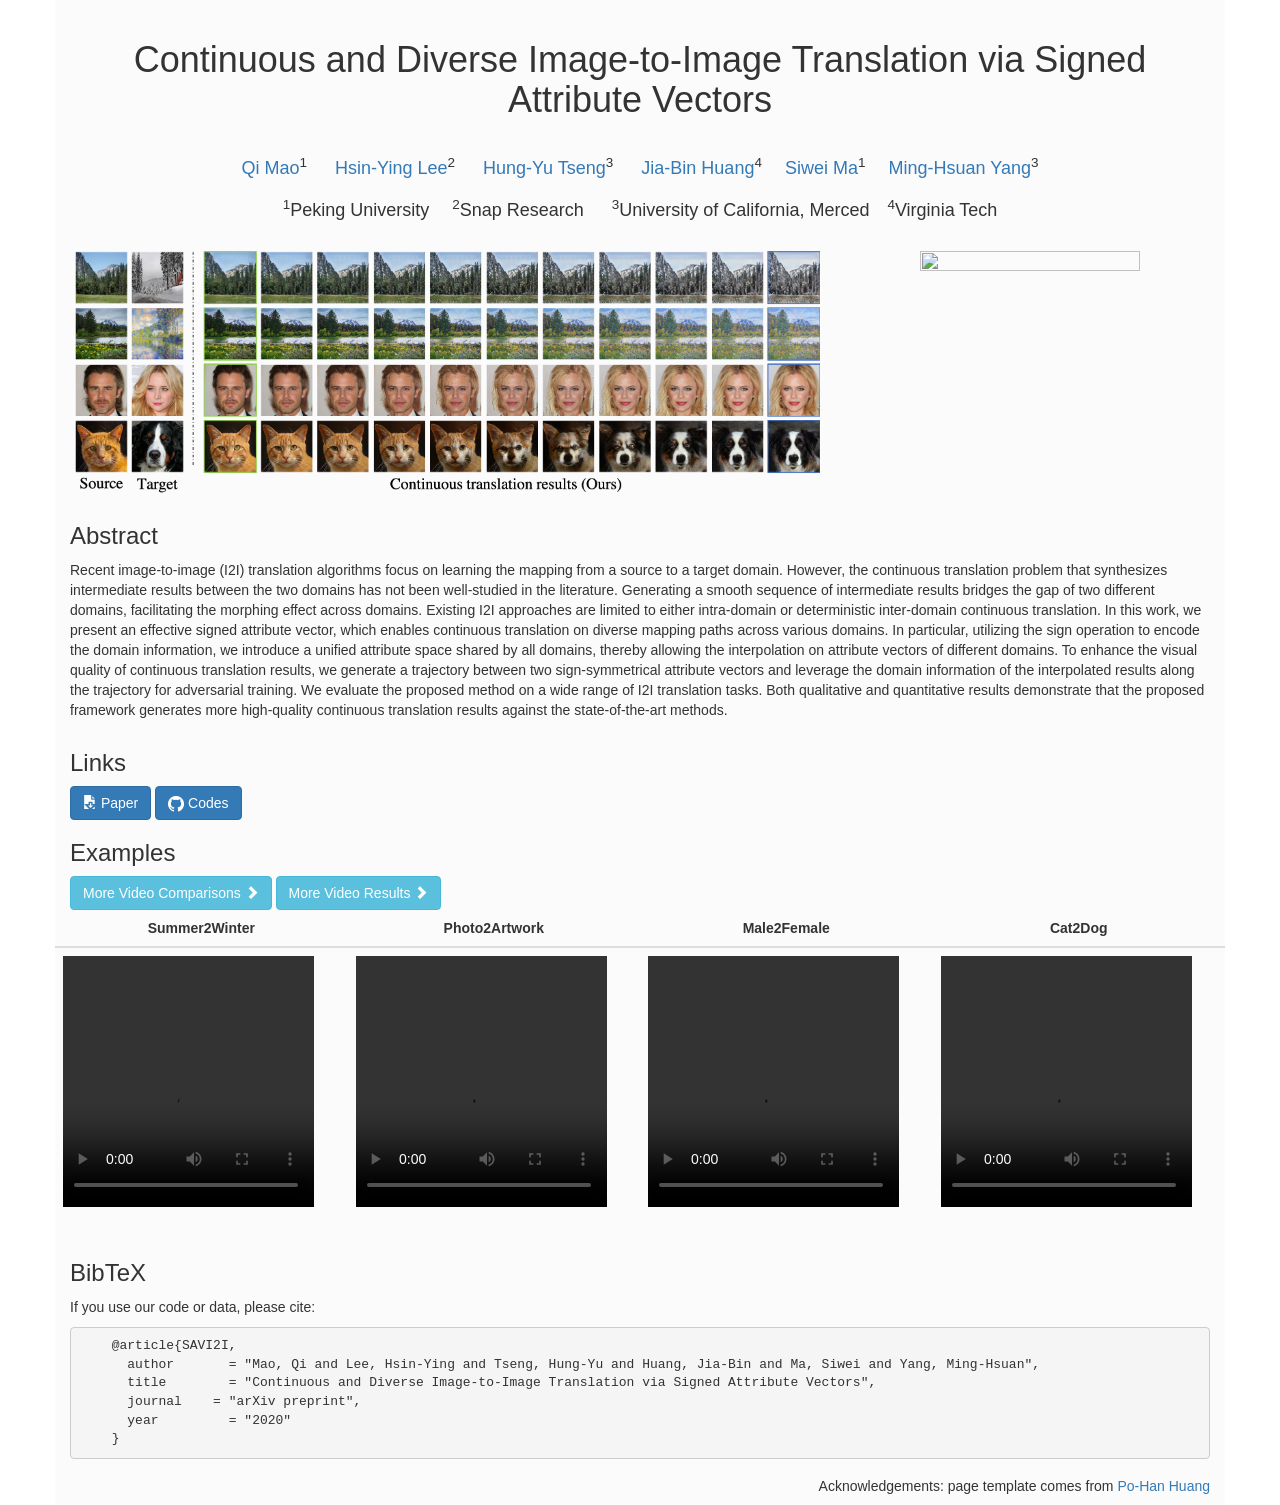
==== SAVI2I/index.html @ 9737e881 "main page finished" ====
<!DOCTYPE html>
<html lang="en">
<head>
	<meta charset="UTF-8">
	<title>Continuous and Diverse Image-to-Image Translation via Signed Attribute Vectors</title>
	<meta name="viewport" content="width=device-width, initial-scale=1.0, maximum-scale=1, user-scalable=no">
	<meta property="og:title" content="Continuous and Diverse Image-to-Image Translation via Signed Attribute Vectors">
	<meta property="og:url" content="https://helenmao.github.io/SAVI2I/index.html">
	<meta property="og:image" content="https://helenmao.github.io/SAVI2I/teaser.png">
	<meta property="og:description" content="We propose a simple yet effective signed attribute vector (SAV) that facilitates continuous translation on diverse mapping paths across multiple domains.">
	<meta name="description" content= "We propose a simple yet effective signed attribute vector (SAV) that facilitates continuous translation on diverse mapping paths across multiple domains.">
	<meta name="keywords" content="SAVI2I, Deep Learning, Image-to-Image Translation, Continuous Translation, Diverse">
	<meta name="author" content="Qi Mao">
	<!-- jQuery -->
	<script
		src="https://code.jquery.com/jquery-3.1.0.min.js"
		integrity="sha256-cCueBR6CsyA4/9szpPfrX3s49M9vUU5BgtiJj06wt/s="
		crossorigin="anonymous"></script>
	<!-- Bootstrap -->
	<link rel="stylesheet" href="https://maxcdn.bootstrapcdn.com/bootstrap/3.3.7/css/bootstrap.min.css" integrity="sha384-BVYiiSIFeK1dGmJRAkycuHAHRg32OmUcww7on3RYdg4Va+PmSTsz/K68vbdEjh4u" crossorigin="anonymous">
</head>
<body>
	<div class="container">
		<div class="row">
			<div class="col-xs-12 text-center">
				<br>
				<h1>Continuous and Diverse Image-to-Image Translation via Signed Attribute Vectors</h1>
				<br>
				<h4><a href="https://sites.google.com/view/qi-mao/">Qi&nbsp;Mao</a><sup>1</sup> &emsp; <a href="https://research.snap.com/team/hsin-ying-lee/">Hsin-Ying&nbsp;Lee</a><sup>2</sup> &emsp; <a href="https://sites.google.com/site/hytseng0509/">Hung-Yu&nbsp;Tseng</a><sup>3</sup> &emsp; <a href="https://filebox.ece.vt.edu/~jbhuang/">Jia-Bin&nbsp;Huang</a><sup>4</sup>&emsp; <a href="https://scholar.google.com/citations?user=y3YqlaUAAAAJ&hl=zh-CN">Siwei&nbsp;Ma</a><sup>1</sup>&emsp; <a href="http://faculty.ucmerced.edu/mhyang/">Ming-Hsuan&nbsp;Yang</a><sup>3</sup></h4>
			</div>
			<div class="col-xs-12 text-center">
			</div>
			<div class="col-xs-12 text-center">
			</div>
			<div class="col-xs-12 text-center">
				<h4><sup>1</sup>Peking&nbsp;University&emsp; <sup>2</sup>Snap&nbsp;Research &emsp; <sup>3</sup>University&nbsp;of&nbsp;California,&nbsp;Merced&emsp;<sup>4</sup>Virginia&nbsp;Tech</h4>
			</div>
		</div>
		<br>
		<div class="row">
			<div class="col-xs-12">
				<div class="row">
					<div class="col-xs-12 col-sm-8">
						<img class="img-responsive" src="img/teaser.png">
					</div>
					<div class="col-xs-12 col-sm-4" >
						<img class="img-responsive" src="img/teaser.gif" width="220" height="220">
					</div>
				</div>
			</div>
		</div>
		<div class="row">
			<div class="col-xs-12 text-left">
				<h3>Abstract</h3>
				<p>Recent image-to-image (I2I) translation algorithms focus on learning the mapping from a source to a target domain. However, the continuous translation problem that synthesizes intermediate results between the two domains has not been well-studied in the literature.	
					Generating a smooth sequence of intermediate results bridges the gap of two different domains, facilitating the morphing effect across domains.
					Existing I2I approaches are limited to either intra-domain or deterministic inter-domain continuous translation.
					In this work, we present an effective signed attribute vector, which enables continuous translation on diverse mapping paths across various domains.
					In particular, utilizing the sign operation to encode the domain information, we introduce a unified attribute space shared by all domains, thereby allowing the interpolation on attribute vectors of different domains.
					To enhance the visual quality of continuous translation results, we generate a trajectory between two sign-symmetrical attribute vectors and leverage the domain information of the interpolated results along the trajectory for adversarial training. 
					We evaluate the proposed method on a wide range of I2I translation tasks.
					Both qualitative and quantitative results demonstrate that the proposed framework generates more high-quality continuous translation results against the state-of-the-art methods.</p>
			</div>
		</div>
		<div class="row">
			<div class="col-xs-12 text-left">
				<h3>Links</h3>
				<a href="https://arxiv.org/abs/1804.00650">
					<button type="button" class="btn btn-primary"><span class="glyphicon glyphicon-save-file" aria-hidden="true"></span> Paper</button>
				</a>
				<a href="https://github.com/HelenMao/SAVI2I">
					<button type="button" class="btn btn-primary"><img src="img/GitHub-Mark-Light-32px.png" height="16px"> Codes</button>
				</a>
			</div>
		</div>
		<div class="row">
			<div class="col-xs-12 text-left">
				<h3>Examples</h3>
				<a href="comparison.html"><button type="button" class="btn btn-info">More Video Comparisons <span class="glyphicon glyphicon-chevron-right" aria-hidden="true"></span></button></a>
				<a href="result.html"><button type="button" class="btn btn-info">More Video Results <span class="glyphicon glyphicon-chevron-right" aria-hidden="true"></span></button></a>
			</div>
			<table class="table table-hover comparison-table">
				<thead>
					<tr>
						<th>Summer2Winter</td>
						<th>Photo2Artwork</td>
						<th>Male2Female</td>
						<th>Cat2Dog</td>
					</tr>
				</thead>
				<tbody>
					
								<tr>
									<td><div class="vidcontainer">
											<video id="glass" width="256" height="256" controls loop>
												<source src="img/s2w.mp4" type="video/mp4">
											</video>
										</div>
									</td>
									<td><div class="vidcontainer">
											<video id="glass" width="256" height="256" controls loop>
												<source src="img/p2a.mp4" type="video/mp4">
											</video>
										</div>
									</td>
									<td><div class="vidcontainer">
											<video id="glass" width="256" height="256" controls loop>
												<source src="img/m2f.mp4" type="video/mp4">
											</video>
										</div>
									</td>
									<td><div class="vidcontainer">
											<video id="glass" width="256" height="256" controls loop>
												<source src="img/c2d.mp4" type="video/mp4">
											</video>
										</div>
									</td>
								</tr>

						</tbody>
				</table>
			</div>
			
			
			
			
	
		<div class="row">
			<div class="col-xs-12 text-left">
				<h3>BibTeX</h3>
				<p>If you use our code or data, please cite:</p>
				<pre>
    @article{SAVI2I,
      author       = "Mao, Qi and Lee, Hsin-Ying and Tseng, Hung-Yu and Huang, Jia-Bin and Ma, Siwei and Yang, Ming-Hsuan",
      title        = "Continuous and Diverse Image-to-Image Translation via Signed Attribute Vectors",
      journal    = "arXiv preprint",
      year         = "2020"
    }
</pre>
			</div>
		</div>
		<div class="row">
				<div class="col-xs-12 text-right">
					<h5>Acknowledgements: page template comes from <a href="https://phuang17.github.io/DeepMVS/index.html">Po-Han&nbsp;Huang</a> </h5>
				</div>
	
	
			</div>
	</div>

	
	
	<style type="text/css">
.container {
	background-color: #FBFBFC;
}
.teaser-img {
	margin-top: 5px;
	margin-bottom: 5px;
}
.img-responsive {
	margin: auto;
}
.vidcontainer{
    width: 256px;
    height: 256px;
    overflow:hidden;
}
#glass{
    margin-left: -5px;
    margin-right: -5px;
    margin-top: -5px;
    margin-bottom: -5px;
}
.comparison-table {
	table-layout: fixed;
    word-wrap: break-word;
}
.comparison-table th {
	text-align: center;
}
	</style>
</body>
</html>
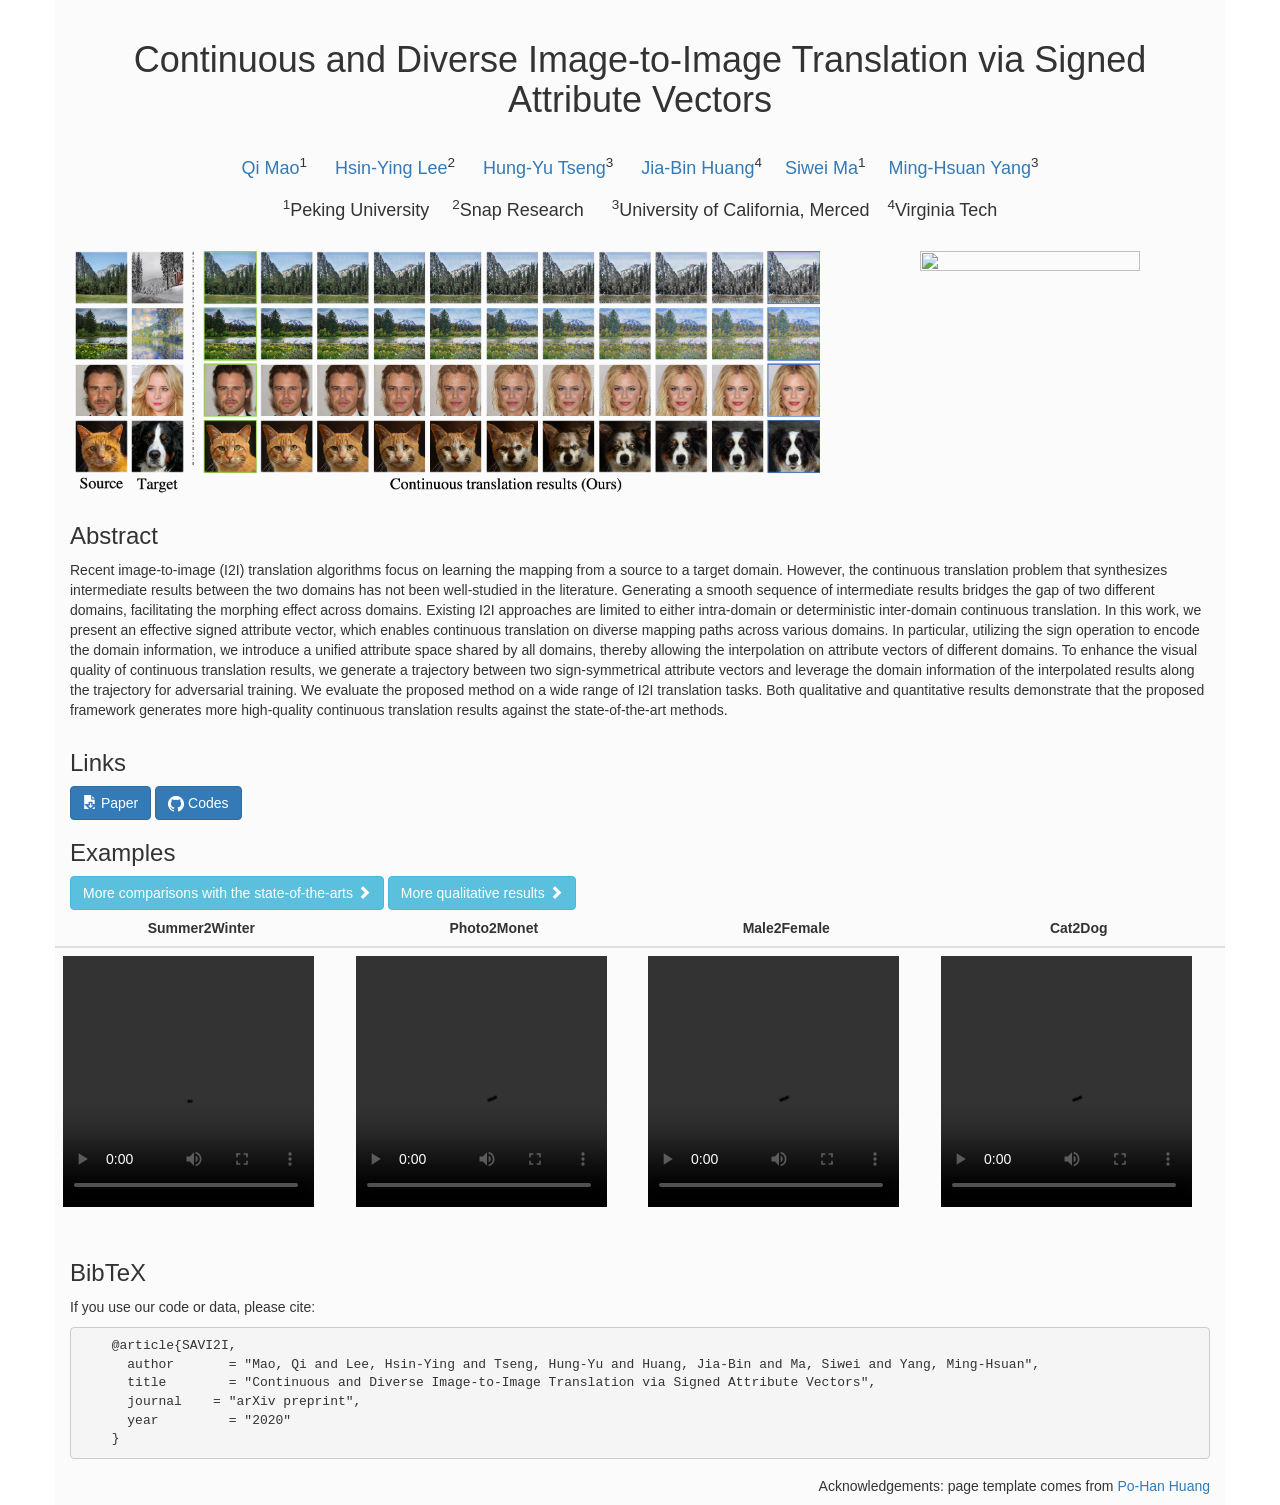
==== commit b9c758be: "finish comparisons with the-state-of-the-arts" ====
--- a/SAVI2I/index.html
+++ b/SAVI2I/index.html
@@ -76,14 +76,14 @@
 		<div class="row">
 			<div class="col-xs-12 text-left">
 				<h3>Examples</h3>
-				<a href="comparison.html"><button type="button" class="btn btn-info">More Video Comparisons <span class="glyphicon glyphicon-chevron-right" aria-hidden="true"></span></button></a>
-				<a href="result.html"><button type="button" class="btn btn-info">More Video Results <span class="glyphicon glyphicon-chevron-right" aria-hidden="true"></span></button></a>
+				<a href="comparison.html"><button type="button" class="btn btn-info">More comparisons with the state-of-the-arts <span class="glyphicon glyphicon-chevron-right" aria-hidden="true"></span></button></a>
+				<a href="result.html"><button type="button" class="btn btn-info">More qualitative results <span class="glyphicon glyphicon-chevron-right" aria-hidden="true"></span></button></a>
 			</div>
 			<table class="table table-hover comparison-table">
 				<thead>
 					<tr>
 						<th>Summer2Winter</td>
-						<th>Photo2Artwork</td>
+						<th>Photo2Monet</td>
 						<th>Male2Female</td>
 						<th>Cat2Dog</td>
 					</tr>
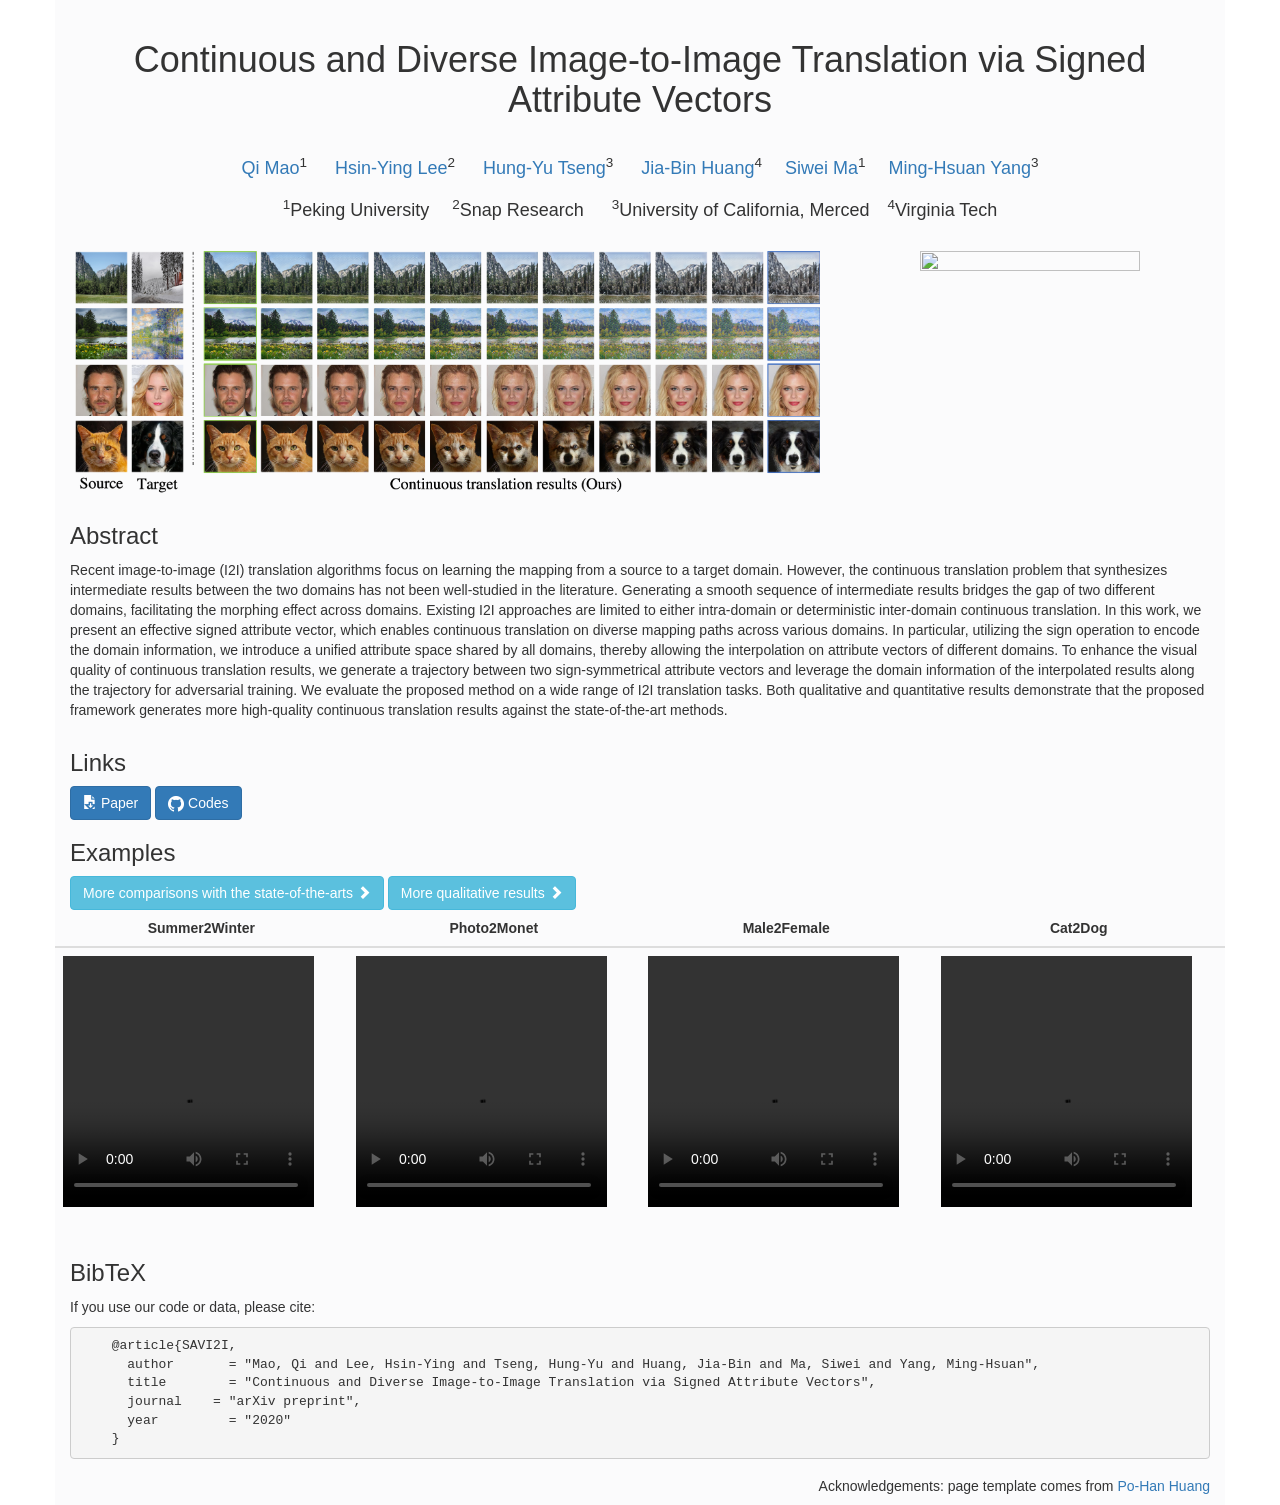
==== commit 907541b1: "results-v2" ====
--- a/SAVI2I/index.html
+++ b/SAVI2I/index.html
@@ -77,7 +77,7 @@
 			<div class="col-xs-12 text-left">
 				<h3>Examples</h3>
 				<a href="comparison.html"><button type="button" class="btn btn-info">More comparisons with the state-of-the-arts <span class="glyphicon glyphicon-chevron-right" aria-hidden="true"></span></button></a>
-				<a href="result.html"><button type="button" class="btn btn-info">More qualitative results <span class="glyphicon glyphicon-chevron-right" aria-hidden="true"></span></button></a>
+				<a href="result-v2.html"><button type="button" class="btn btn-info">More qualitative results <span class="glyphicon glyphicon-chevron-right" aria-hidden="true"></span></button></a>
 			</div>
 			<table class="table table-hover comparison-table">
 				<thead>
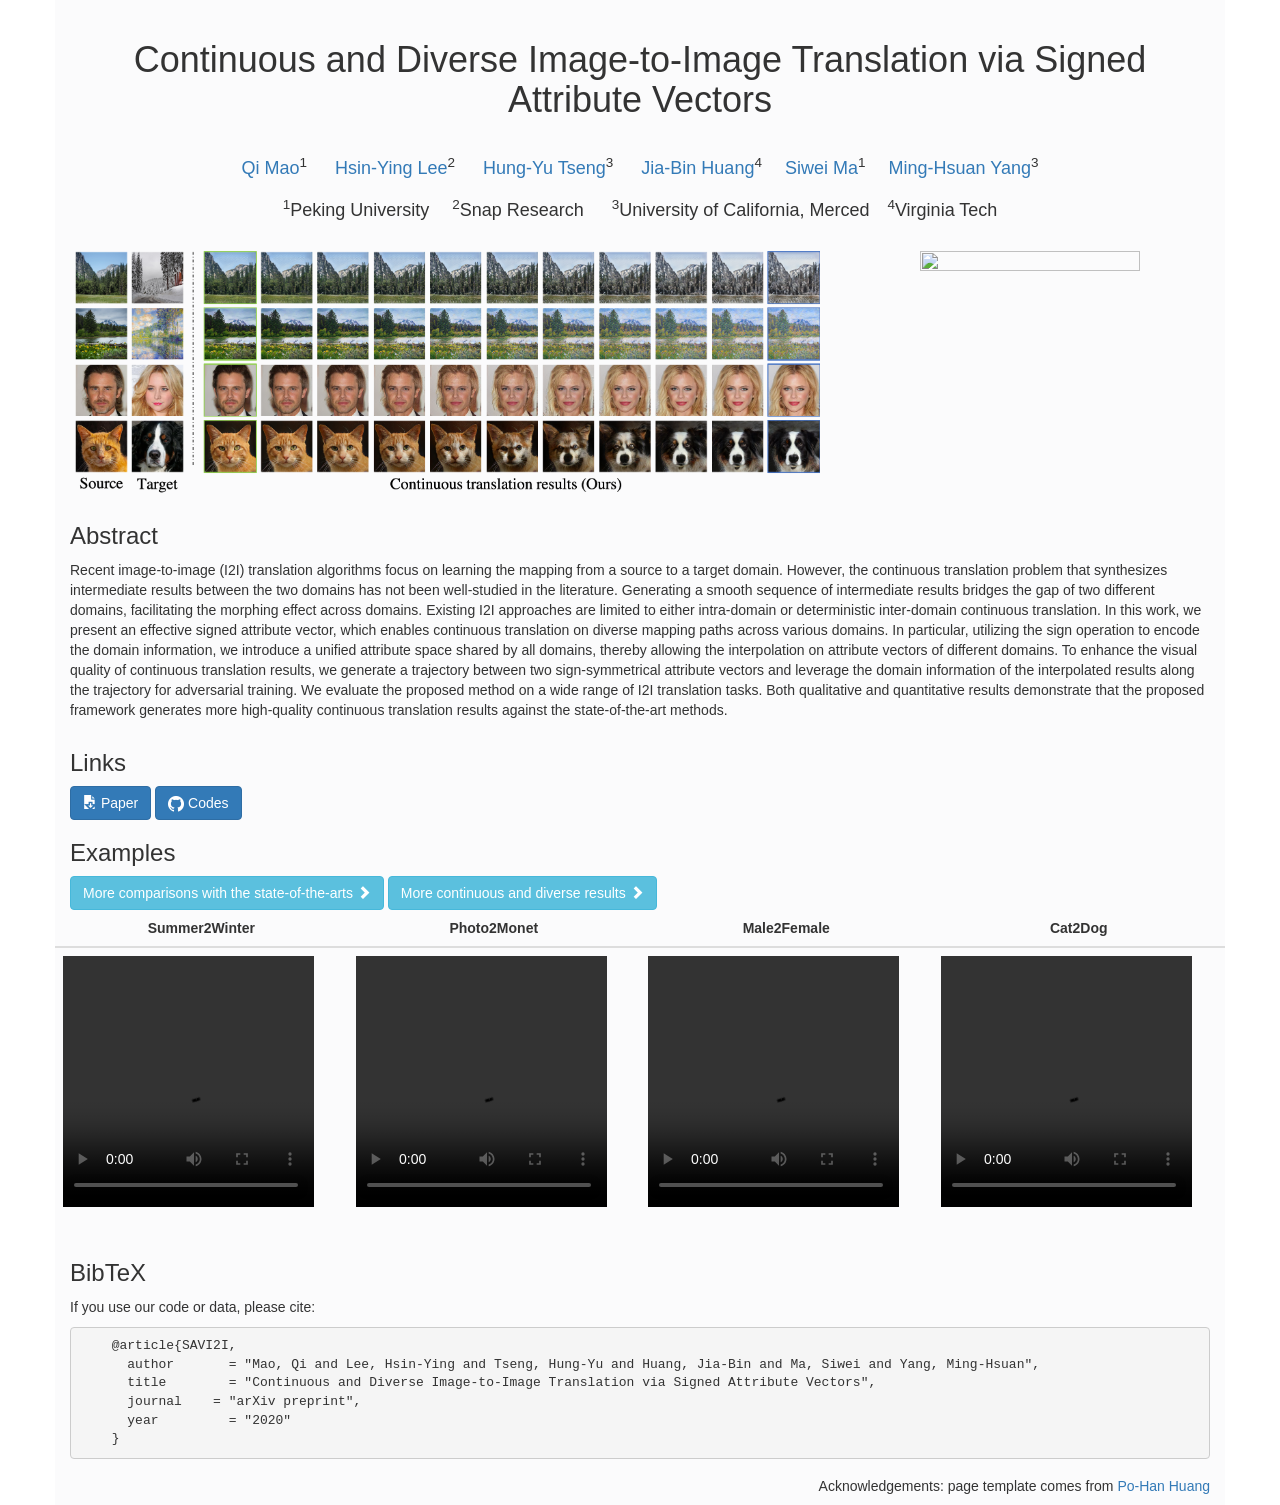
==== commit cb1c227f: "finish all the results" ====
--- a/SAVI2I/index.html
+++ b/SAVI2I/index.html
@@ -77,7 +77,7 @@
 			<div class="col-xs-12 text-left">
 				<h3>Examples</h3>
 				<a href="comparison.html"><button type="button" class="btn btn-info">More comparisons with the state-of-the-arts <span class="glyphicon glyphicon-chevron-right" aria-hidden="true"></span></button></a>
-				<a href="result-v2.html"><button type="button" class="btn btn-info">More qualitative results <span class="glyphicon glyphicon-chevron-right" aria-hidden="true"></span></button></a>
+				<a href="result-v2.html"><button type="button" class="btn btn-info">More continuous and diverse results <span class="glyphicon glyphicon-chevron-right" aria-hidden="true"></span></button></a>
 			</div>
 			<table class="table table-hover comparison-table">
 				<thead>
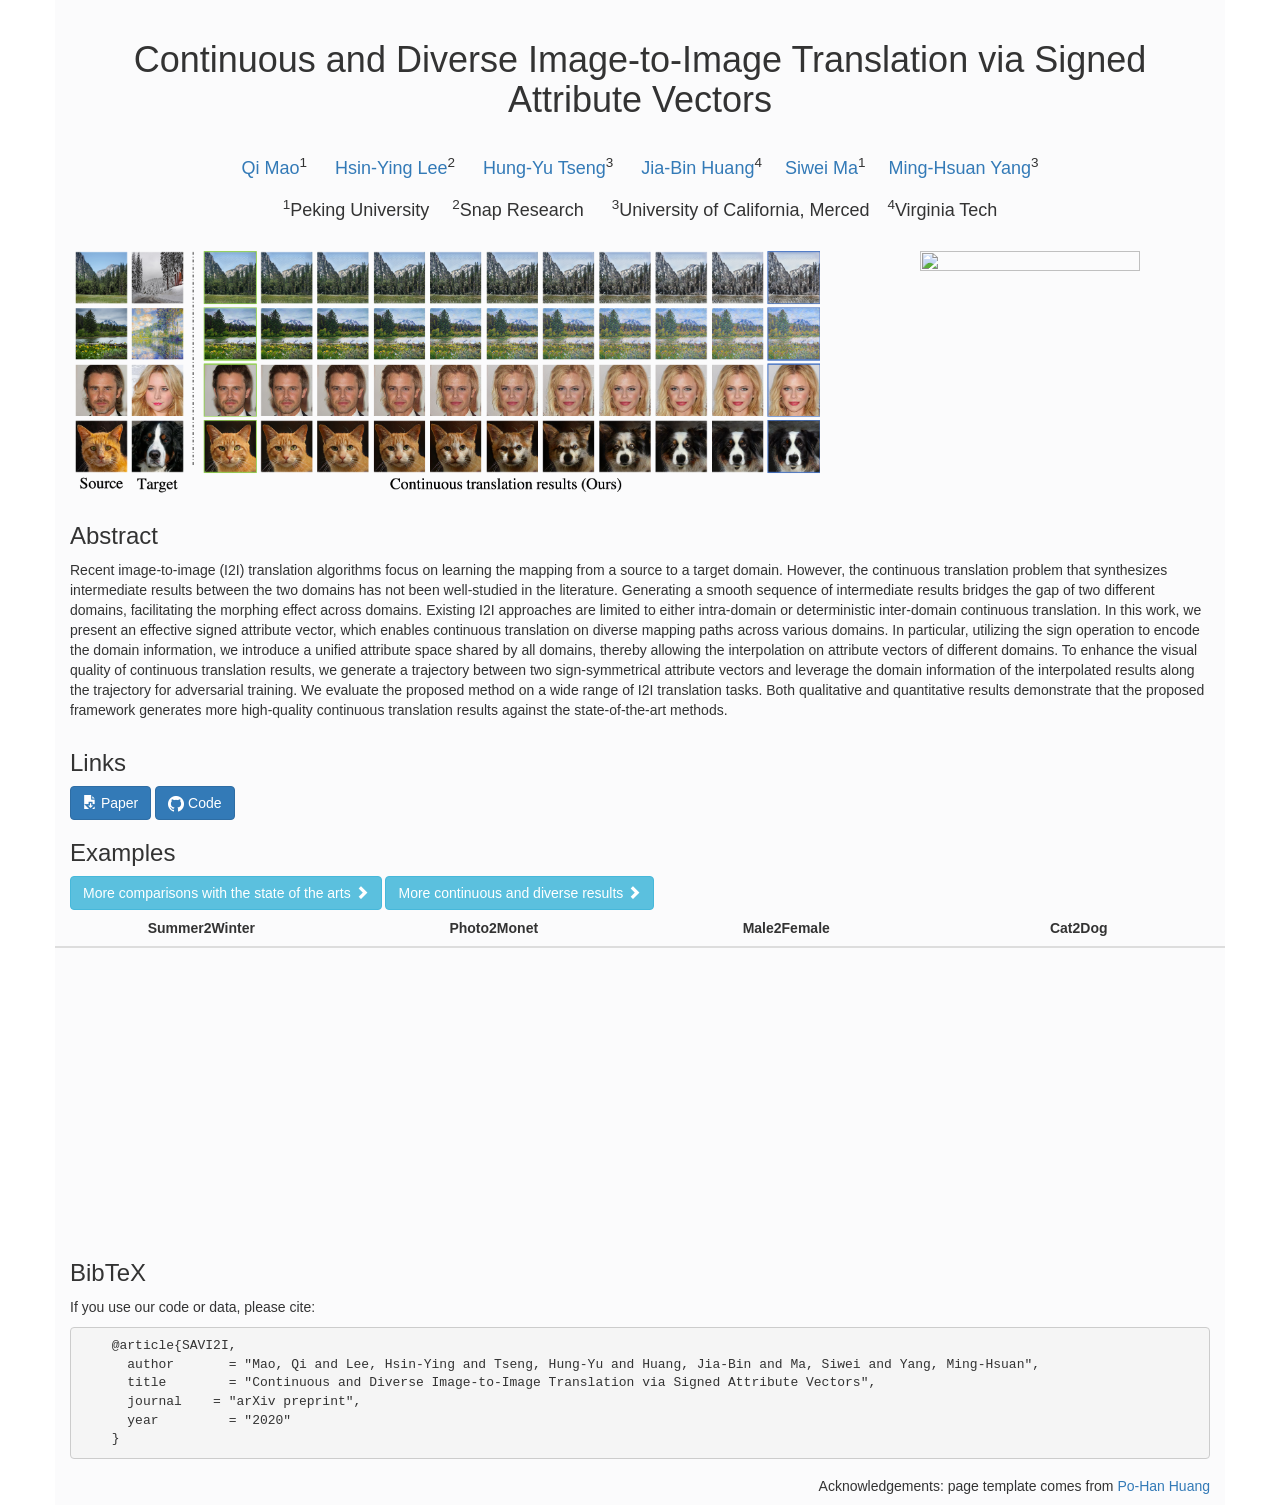
==== commit fc637732: "autoplay" ====
--- a/SAVI2I/index.html
+++ b/SAVI2I/index.html
@@ -69,14 +69,14 @@
 					<button type="button" class="btn btn-primary"><span class="glyphicon glyphicon-save-file" aria-hidden="true"></span> Paper</button>
 				</a>
 				<a href="https://github.com/HelenMao/SAVI2I">
-					<button type="button" class="btn btn-primary"><img src="img/GitHub-Mark-Light-32px.png" height="16px"> Codes</button>
+					<button type="button" class="btn btn-primary"><img src="img/GitHub-Mark-Light-32px.png" height="16px"> Code</button>
 				</a>
 			</div>
 		</div>
 		<div class="row">
 			<div class="col-xs-12 text-left">
 				<h3>Examples</h3>
-				<a href="comparison.html"><button type="button" class="btn btn-info">More comparisons with the state-of-the-arts <span class="glyphicon glyphicon-chevron-right" aria-hidden="true"></span></button></a>
+				<a href="comparison.html"><button type="button" class="btn btn-info">More comparisons with the state of the arts <span class="glyphicon glyphicon-chevron-right" aria-hidden="true"></span></button></a>
 				<a href="result-v2.html"><button type="button" class="btn btn-info">More continuous and diverse results <span class="glyphicon glyphicon-chevron-right" aria-hidden="true"></span></button></a>
 			</div>
 			<table class="table table-hover comparison-table">
@@ -92,25 +92,25 @@
 					
 								<tr>
 									<td><div class="vidcontainer">
-											<video id="glass" width="256" height="256" controls loop>
+											<video id="glass" width="256" height="256" autoplay="autoPlay" onended="this.currentTime=0; this.play()">
 												<source src="img/s2w.mp4" type="video/mp4">
 											</video>
 										</div>
 									</td>
 									<td><div class="vidcontainer">
-											<video id="glass" width="256" height="256" controls loop>
+											<video id="glass" width="256" height="256" autoplay="autoPlay" onended="this.currentTime=0; this.play()">
 												<source src="img/p2a.mp4" type="video/mp4">
 											</video>
 										</div>
 									</td>
 									<td><div class="vidcontainer">
-											<video id="glass" width="256" height="256" controls loop>
+											<video id="glass" width="256" height="256" autoplay="autoPlay" onended="this.currentTime=0; this.play()">
 												<source src="img/m2f.mp4" type="video/mp4">
 											</video>
 										</div>
 									</td>
 									<td><div class="vidcontainer">
-											<video id="glass" width="256" height="256" controls loop>
+											<video id="glass" width="256" height="256" autoplay="autoPlay" onended="this.currentTime=0; this.play()">
 												<source src="img/c2d.mp4" type="video/mp4">
 											</video>
 										</div>
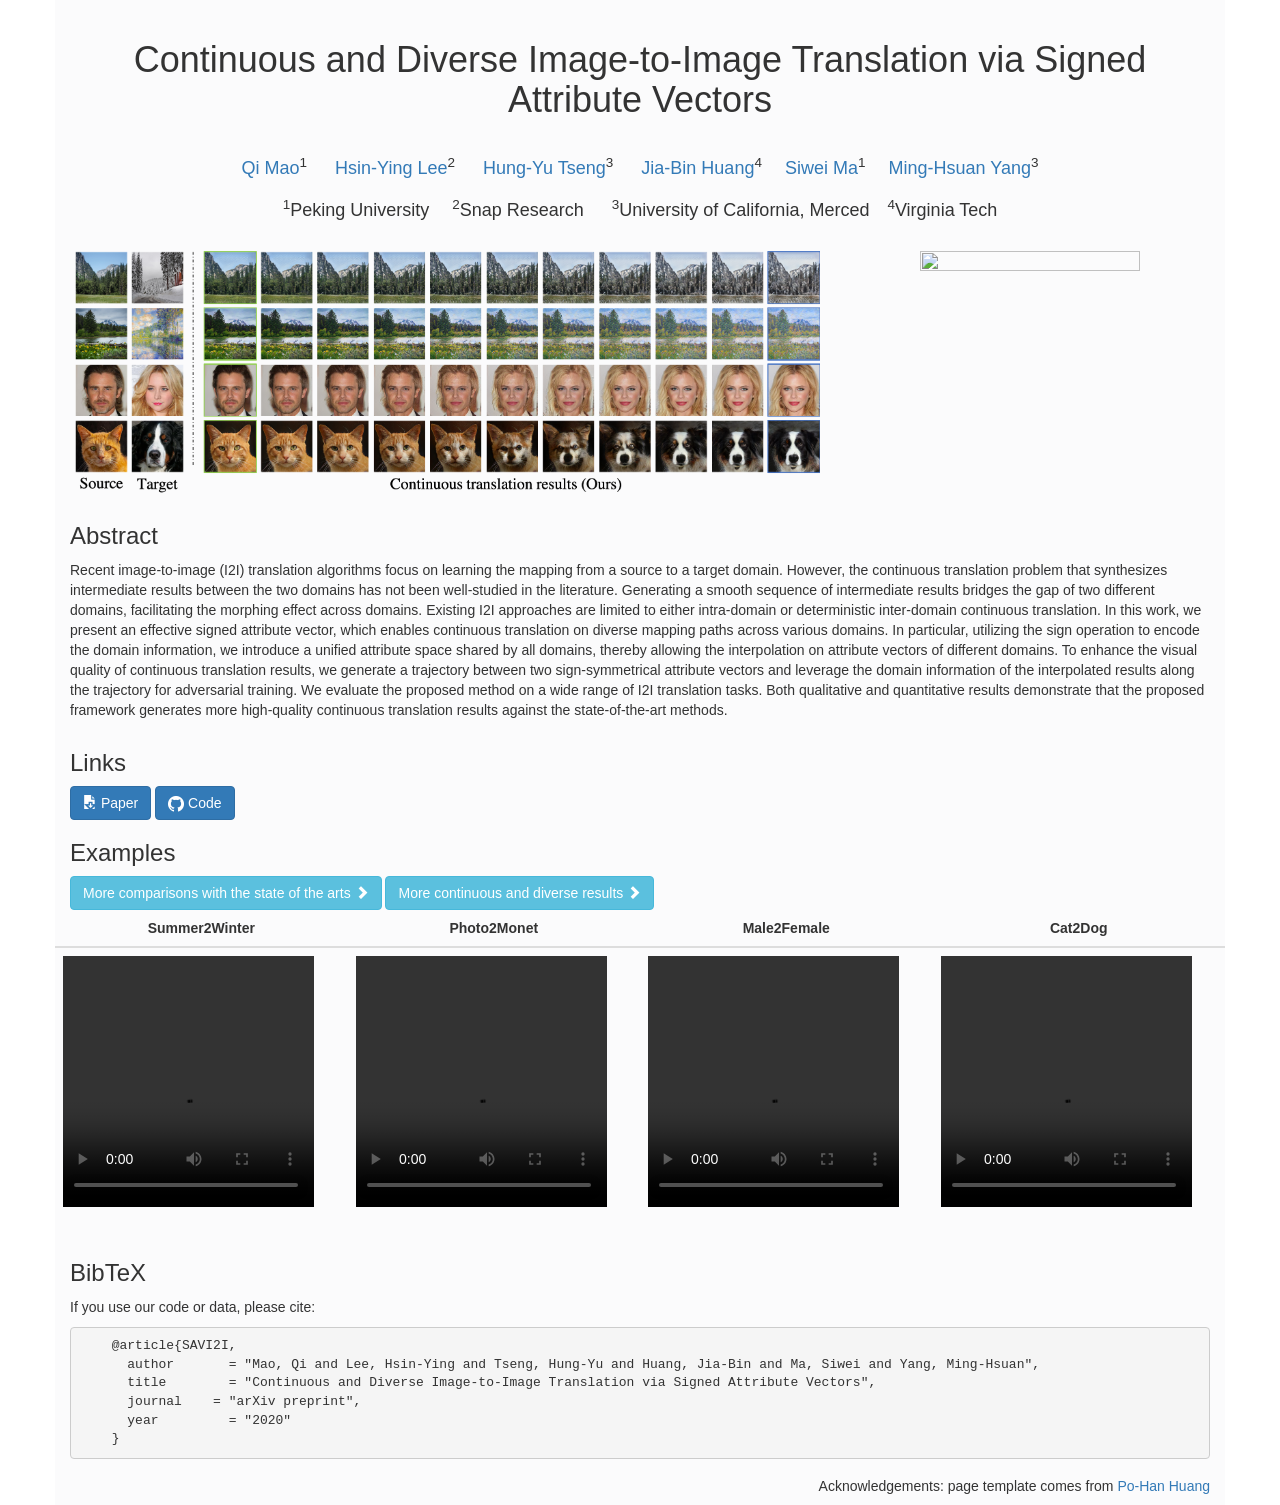
==== commit fcc8d955: "autoplaying" ====
--- a/SAVI2I/index.html
+++ b/SAVI2I/index.html
@@ -76,8 +76,8 @@
 		<div class="row">
 			<div class="col-xs-12 text-left">
 				<h3>Examples</h3>
-				<a href="comparison.html"><button type="button" class="btn btn-info">More comparisons with the state of the arts <span class="glyphicon glyphicon-chevron-right" aria-hidden="true"></span></button></a>
-				<a href="result-v2.html"><button type="button" class="btn btn-info">More continuous and diverse results <span class="glyphicon glyphicon-chevron-right" aria-hidden="true"></span></button></a>
+				<a href="comparison-v2.html"><button type="button" class="btn btn-info">More comparisons with the state of the arts <span class="glyphicon glyphicon-chevron-right" aria-hidden="true"></span></button></a>
+				<a href="result-v3.html"><button type="button" class="btn btn-info">More continuous and diverse results <span class="glyphicon glyphicon-chevron-right" aria-hidden="true"></span></button></a>
 			</div>
 			<table class="table table-hover comparison-table">
 				<thead>
@@ -92,25 +92,25 @@
 					
 								<tr>
 									<td><div class="vidcontainer">
-											<video id="glass" width="256" height="256" autoplay="autoPlay" onended="this.currentTime=0; this.play()">
+											<video id="glass" width="256" height="256" controls= "autoPlay" onended="this.currentTime=0; this.play()" autoplay="" src="img/s2w.mp4">
 												<source src="img/s2w.mp4" type="video/mp4">
 											</video>
 										</div>
 									</td>
 									<td><div class="vidcontainer">
-											<video id="glass" width="256" height="256" autoplay="autoPlay" onended="this.currentTime=0; this.play()">
+											<video id="glass" width="256" height="256" controls= "autoPlay" onended="this.currentTime=0; this.play()" autoplay="" src="img/p2a.mp4">
 												<source src="img/p2a.mp4" type="video/mp4">
 											</video>
 										</div>
 									</td>
 									<td><div class="vidcontainer">
-											<video id="glass" width="256" height="256" autoplay="autoPlay" onended="this.currentTime=0; this.play()">
+											<video id="glass" width="256" height="256" controls= "autoPlay" onended="this.currentTime=0; this.play()" autoplay="" src="img/m2f.mp4">
 												<source src="img/m2f.mp4" type="video/mp4">
 											</video>
 										</div>
 									</td>
 									<td><div class="vidcontainer">
-											<video id="glass" width="256" height="256" autoplay="autoPlay" onended="this.currentTime=0; this.play()">
+											<video id="glass" width="256" height="256" controls= "autoPlay" onended="this.currentTime=0; this.play()" autoplay="" src="img/c2d.mp4">
 												<source src="img/c2d.mp4" type="video/mp4">
 											</video>
 										</div>
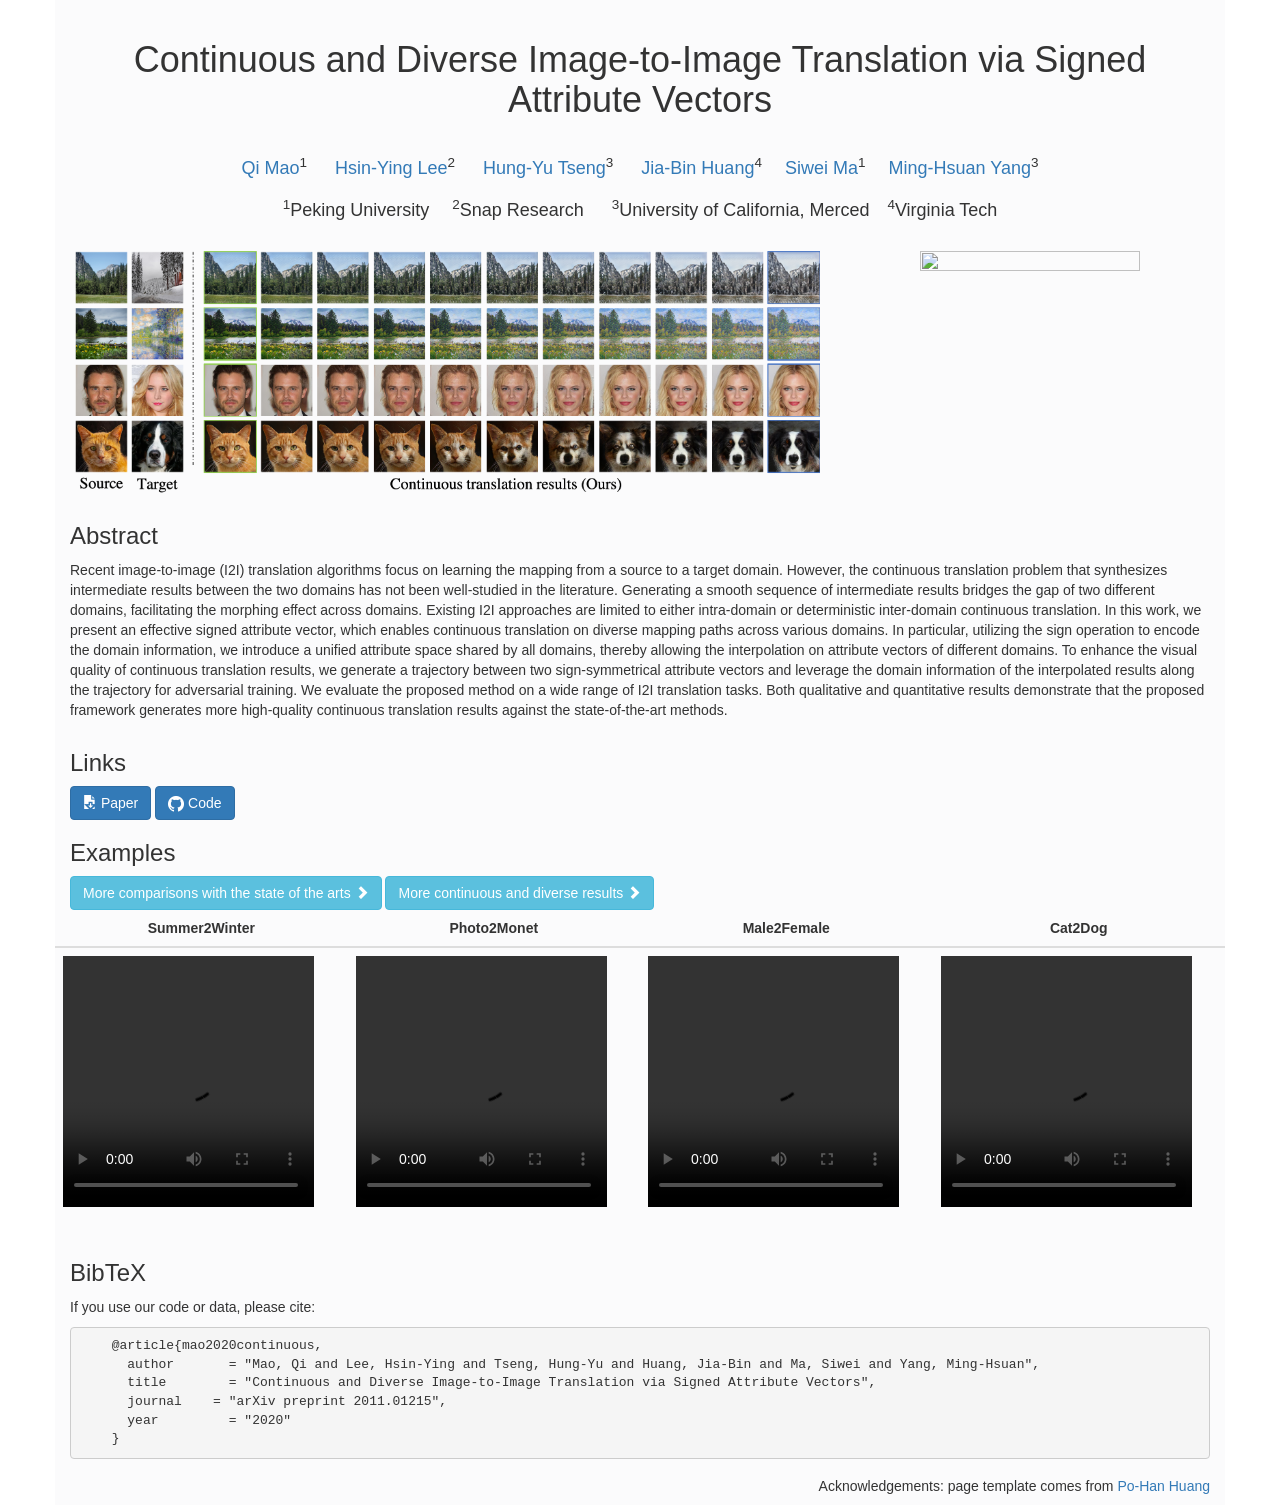
==== commit 88db6d4d: "renew paper" ====
--- a/SAVI2I/index.html
+++ b/SAVI2I/index.html
@@ -65,7 +65,7 @@
 		<div class="row">
 			<div class="col-xs-12 text-left">
 				<h3>Links</h3>
-				<a href="https://arxiv.org/abs/1804.00650">
+				<a href="https://arxiv.org/pdf/2011.01215.pdf">
 					<button type="button" class="btn btn-primary"><span class="glyphicon glyphicon-save-file" aria-hidden="true"></span> Paper</button>
 				</a>
 				<a href="https://github.com/HelenMao/SAVI2I">
@@ -130,10 +130,10 @@
 				<h3>BibTeX</h3>
 				<p>If you use our code or data, please cite:</p>
 				<pre>
-    @article{SAVI2I,
+    @article{mao2020continuous,
       author       = "Mao, Qi and Lee, Hsin-Ying and Tseng, Hung-Yu and Huang, Jia-Bin and Ma, Siwei and Yang, Ming-Hsuan",
       title        = "Continuous and Diverse Image-to-Image Translation via Signed Attribute Vectors",
-      journal    = "arXiv preprint",
+      journal    = "arXiv preprint 2011.01215",
       year         = "2020"
     }
 </pre>
